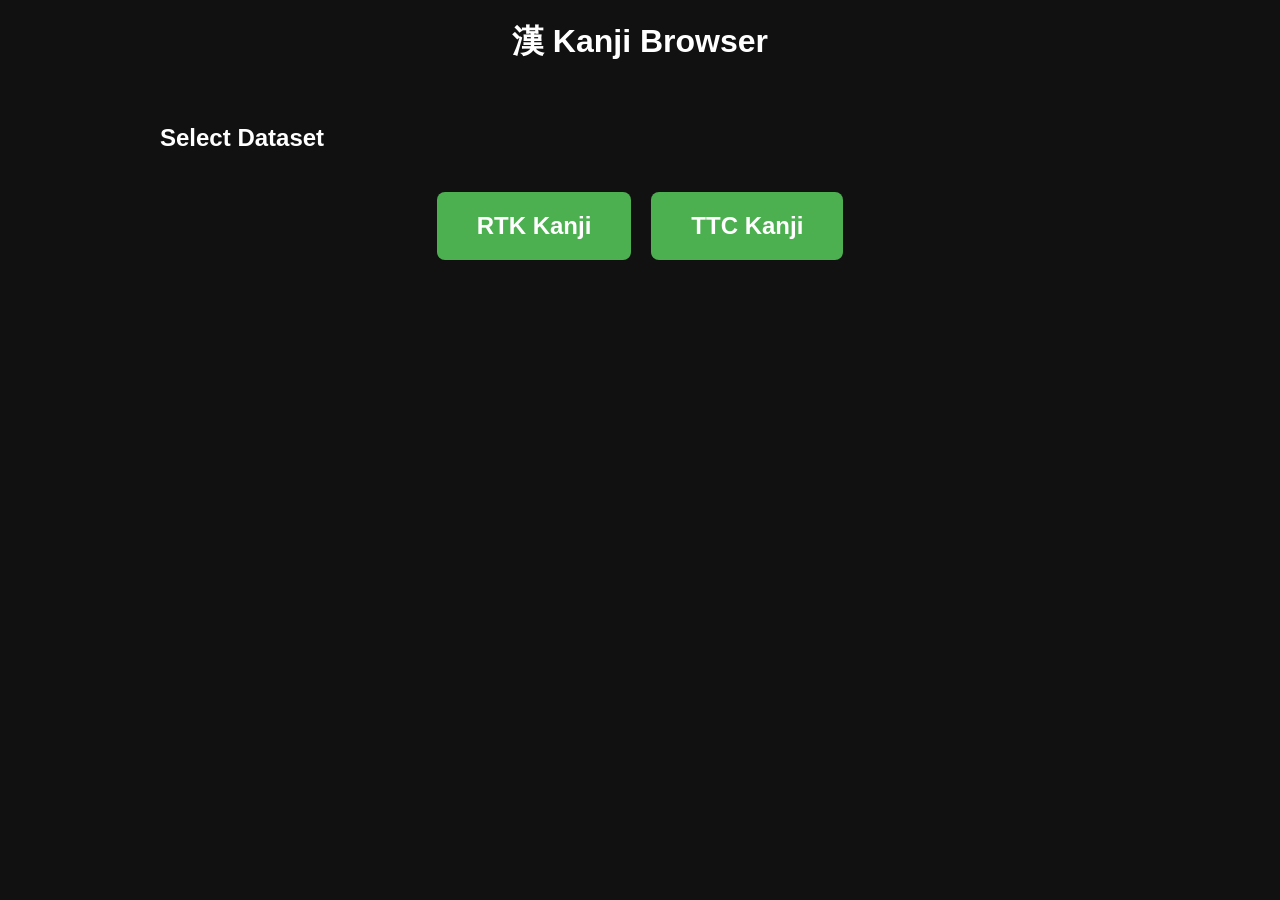
==== index.html @ a3a9d2c4 "Refactor: Complete unified app structure with shared code and data folders" ====
<!DOCTYPE html>
<html lang="en">
<head>
    <meta charset="UTF-8">
    <meta name="viewport" content="width=device-width, initial-scale=1.0">
    <title>Kanji Browser - Select Dataset</title>
    <link rel="stylesheet" href="css/style.css">
    <style>
        .dataset-selector {
            display: flex;
            justify-content: center;
            gap: 20px;
            margin-top: 40px;
        }
        .dataset-btn {
            padding: 20px 40px;
            font-size: 24px;
            font-weight: bold;
            background: #4caf50;
            color: white;
            border: none;
            border-radius: 8px;
            cursor: pointer;
            transition: 0.3s;
        }
        .dataset-btn:hover {
            background: #45a049;
            transform: scale(1.05);
        }
    </style>
</head>
<body>
    <header>
        <h1>漢 Kanji Browser</h1>
    </header>

    <main>
        <h2>Select Dataset</h2>
        <div class="dataset-selector">
            <button class="dataset-btn" onclick="loadDataset('rtk')">RTK Kanji</button>
            <button class="dataset-btn" onclick="loadDataset('ttc')">TTC Kanji</button>
        </div>
    </main>

    <script>
        function loadDataset(dataset) {
            sessionStorage.setItem('selectedDataset', dataset);
            window.location.href = 'app.html';
        }
    </script>
</body>
</html>
---- css/style.css ----
@font-face {
    font-family: StrokeOrder;
    src: url("../fonts/KanjiStrokeOrders_v4.005.ttf");
}

@font-face {
    font-family: HGRKK;
    src: url("../fonts/HGRKK.ttc");
}

* {
    box-sizing: border-box;
}

body {
    margin: 0;
    background: #111;
    color: white;
    font-family: Arial, sans-serif;
}

header {
    text-align: center;
    padding: 20px;
    display: flex;
    justify-content: center;
    align-items: center;
    flex-wrap: wrap;
    gap: 10px;
}

header h1 {
    margin: 0;
}

main {
    max-width: 1000px;
    margin: auto;
    padding: 20px;
}

.search-box {
    display: flex;
    gap: 10px;
    margin-bottom: 20px;
}

input {
    flex: 1;
    padding: 12px;
    font-size: 18px;
    border-radius: 8px;
    border: none;
}

button {
    padding: 12px 20px;
    border: none;
    border-radius: 8px;
    background: #4caf50;
    color: white;
    font-size: 16px;
    cursor: pointer;
}

button:hover {
    opacity: 0.8;
}

#kanjiGrid {
    display: grid;
    grid-template-columns: repeat(auto-fill, minmax(80px, 1fr));
    gap: 10px;
}

.card {
    background: #222;
    padding: 15px;
    border-radius: 10px;
    text-align: center;
    font-size: 25px;
    cursor: pointer;
}

.card:hover {
    background: #333;
}

.number {
    font-size: 14px;
    color: #aaa;
}

.meaning {
    font-size: 40px;
    text-align: center;
    margin: 30px;
}

.kanji {
    font-size: 180px;
    text-align: center;
    margin: 30px;
}

.stroke {
    font-family: StrokeOrder;
}

.hgrkk {
    font-family: HGRKK;
}

.story {
    max-width: 800px;
    margin: 10px auto 20px auto;
    padding: 12px 16px;
    background: rgba(255, 255, 255, 0.04);
    border-radius: 8px;
    font-size: 18px;
    line-height: 1.5;
    text-align: center;
    color: #ddd;
}

.info {
    text-align: center;
    font-size: 25px;
}

.navigation {
    display: flex;
    justify-content: center;
    gap: 20px;
    margin: 30px;
}

@media (max-width: 600px) {
    .kanji {
        font-size: 120px;
    }
}
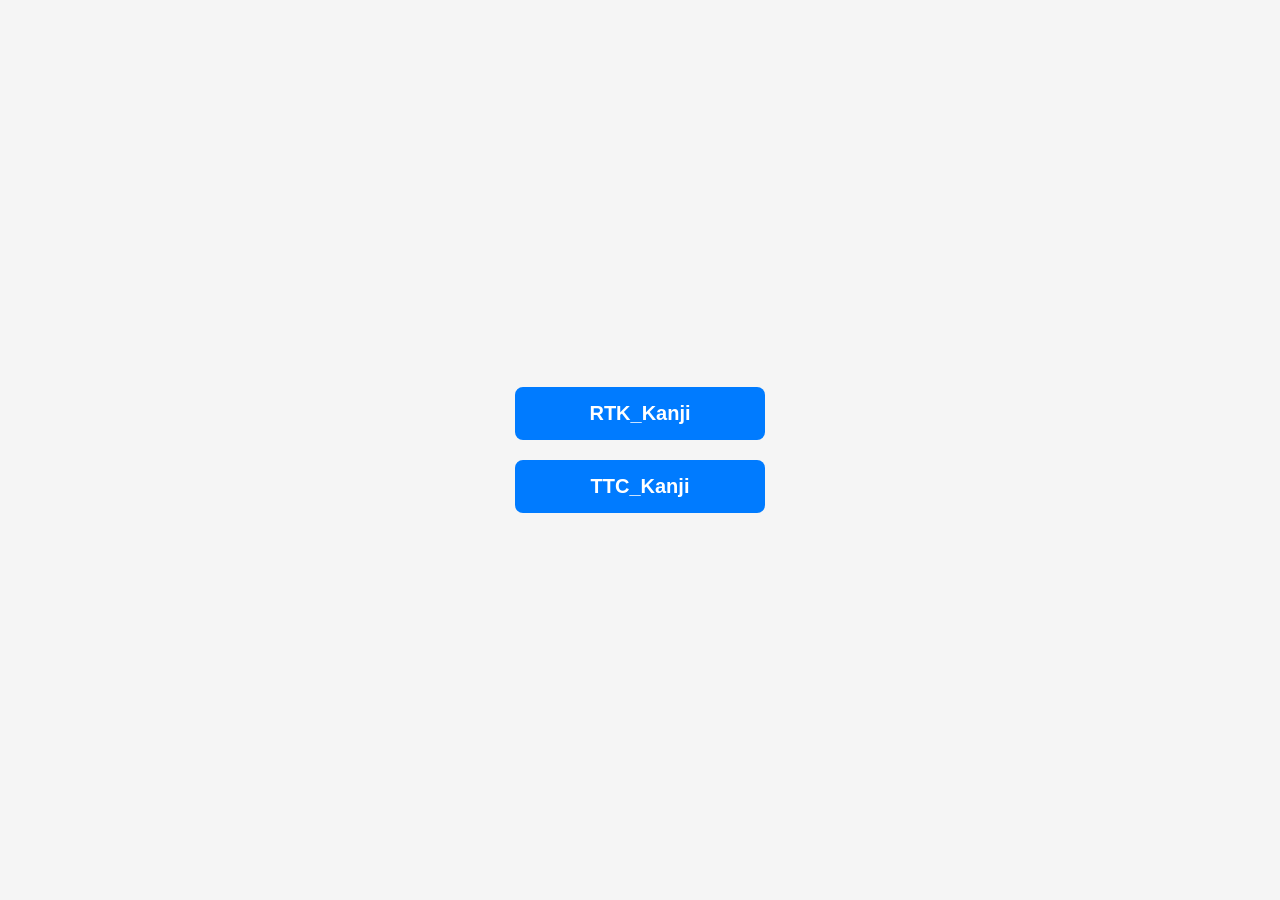
==== commit 453f1285: "009" ====
--- a/index.html
+++ b/index.html
@@ -3,50 +3,49 @@
 <head>
     <meta charset="UTF-8">
     <meta name="viewport" content="width=device-width, initial-scale=1.0">
-    <title>Kanji Browser - Select Dataset</title>
-    <link rel="stylesheet" href="css/style.css">
+    <title>KANJI</title>
+
     <style>
-        .dataset-selector {
+        body {
+            margin: 0;
+            font-family: Arial, sans-serif;
+            background: #f5f5f5;
+
             display: flex;
+            flex-direction: column;
             justify-content: center;
-            gap: 20px;
-            margin-top: 40px;
+            align-items: center;
+
+            height: 100vh;
         }
-        .dataset-btn {
-            padding: 20px 40px;
-            font-size: 24px;
+
+        .btn {
+            display: inline-block;
+            width: 220px;
+            padding: 15px;
+            margin: 10px;
+
+            background: #007bff;
+            color: white;
+
+            text-decoration: none;
+            text-align: center;
+            font-size: 20px;
             font-weight: bold;
-            background: #4caf50;
-            color: white;
-            border: none;
+
             border-radius: 8px;
-            cursor: pointer;
             transition: 0.3s;
         }
-        .dataset-btn:hover {
-            background: #45a049;
-            transform: scale(1.05);
+
+        .btn:hover {
+            background: #0056b3;
         }
     </style>
 </head>
 <body>
-    <header>
-        <h1>漢 Kanji Browser</h1>
-    </header>
 
-    <main>
-        <h2>Select Dataset</h2>
-        <div class="dataset-selector">
-            <button class="dataset-btn" onclick="loadDataset('rtk')">RTK Kanji</button>
-            <button class="dataset-btn" onclick="loadDataset('ttc')">TTC Kanji</button>
-        </div>
-    </main>
+    <a href="RTK_Kanji/index.html" class="btn">RTK_Kanji</a>
+    <a href="TTC_Kanji/index.html" class="btn">TTC_Kanji</a>
 
-    <script>
-        function loadDataset(dataset) {
-            sessionStorage.setItem('selectedDataset', dataset);
-            window.location.href = 'app.html';
-        }
-    </script>
 </body>
 </html>
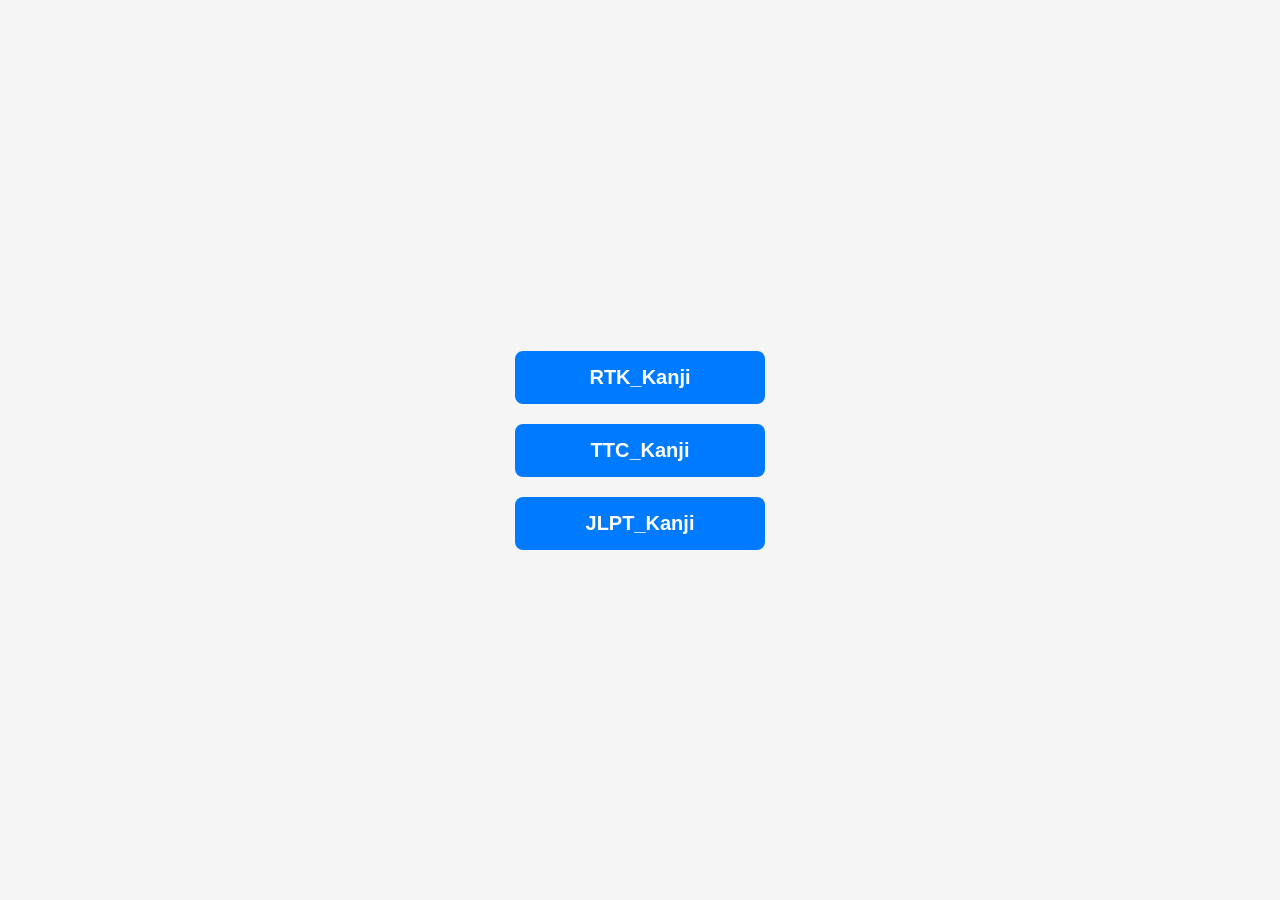
==== commit e7a19228: "010" ====
--- a/index.html
+++ b/index.html
@@ -46,6 +46,7 @@
 
     <a href="RTK_Kanji/index.html" class="btn">RTK_Kanji</a>
     <a href="TTC_Kanji/index.html" class="btn">TTC_Kanji</a>
+    <a href="JLPT_Kanji/index.html" class="btn">JLPT_Kanji</a>
 
 </body>
 </html>
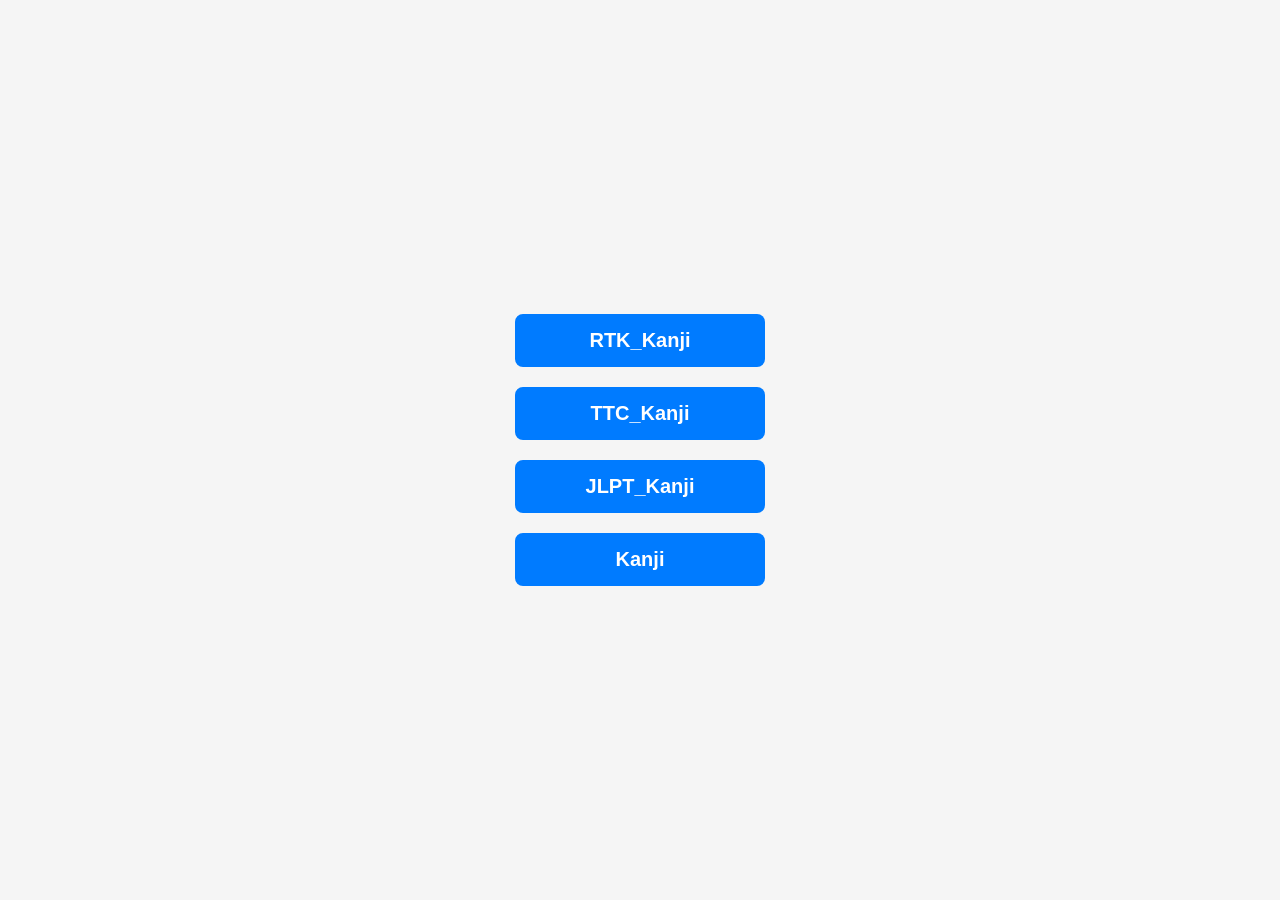
==== commit daeeac24: "011" ====
--- a/index.html
+++ b/index.html
@@ -47,6 +47,8 @@
     <a href="RTK_Kanji/index.html" class="btn">RTK_Kanji</a>
     <a href="TTC_Kanji/index.html" class="btn">TTC_Kanji</a>
     <a href="JLPT_Kanji/index.html" class="btn">JLPT_Kanji</a>
+    <a href="N3/index.html" class="btn">Kanji</a>
+
 
 </body>
 </html>
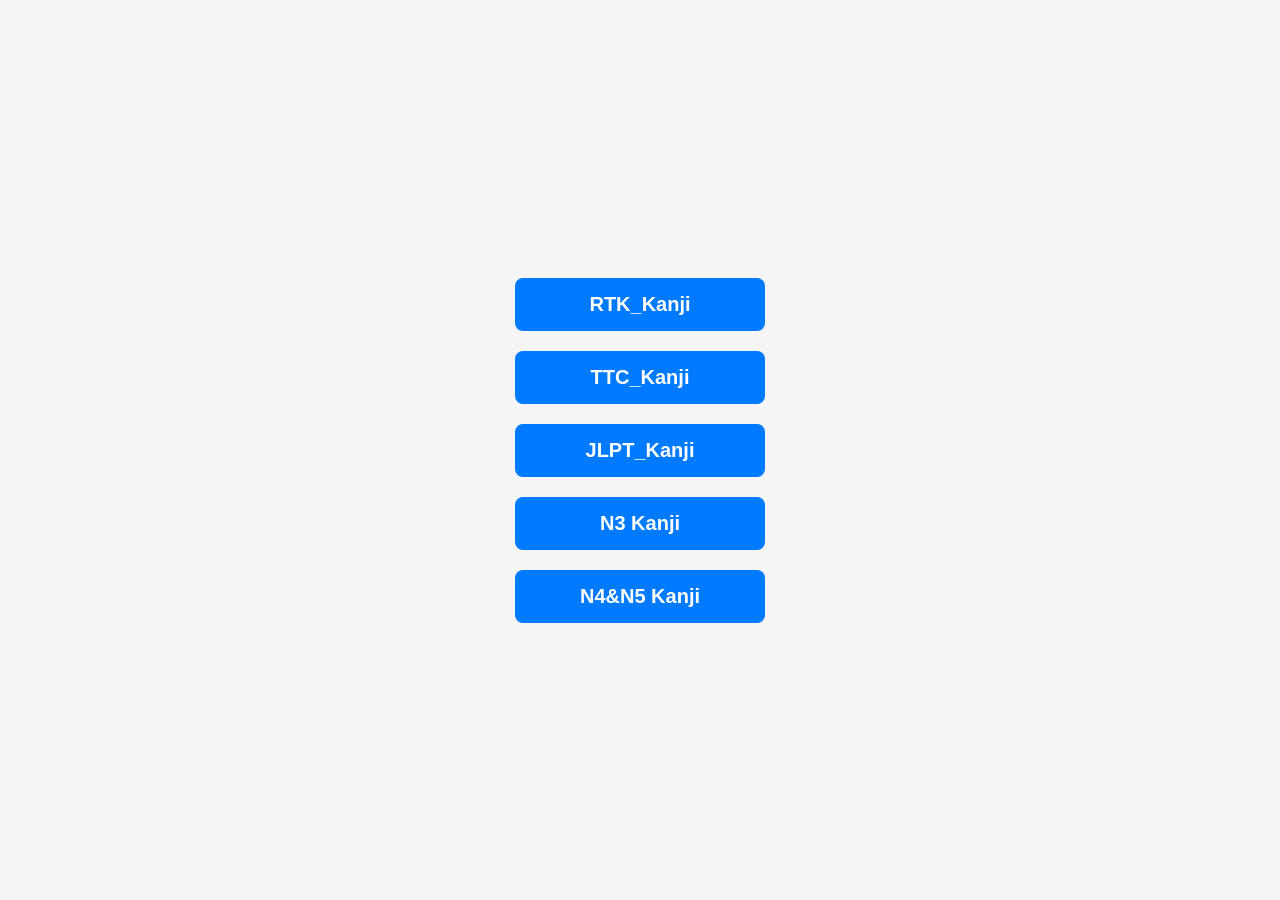
==== commit 5f8a30a4: "014" ====
--- a/index.html
+++ b/index.html
@@ -47,7 +47,8 @@
     <a href="RTK_Kanji/index.html" class="btn">RTK_Kanji</a>
     <a href="TTC_Kanji/index.html" class="btn">TTC_Kanji</a>
     <a href="JLPT_Kanji/index.html" class="btn">JLPT_Kanji</a>
-    <a href="N3/index.html" class="btn">Kanji</a>
+    <a href="N3/index.html" class="btn">N3 Kanji</a>
+    <a href="N4_N5/index.html" class="btn">N4&N5 Kanji</a>
 
 
 </body>
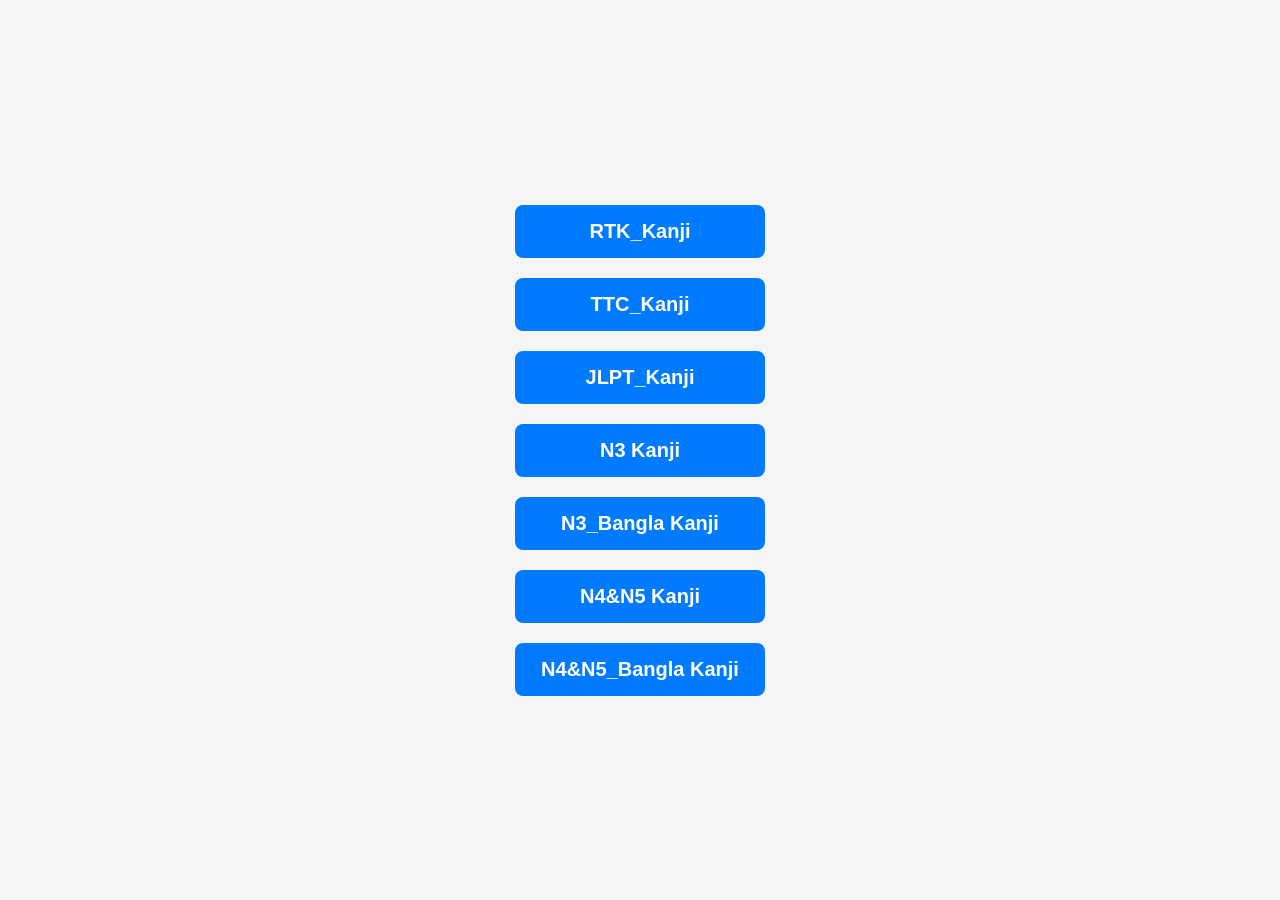
==== commit 7fd795e5: "017" ====
--- a/index.html
+++ b/index.html
@@ -48,7 +48,9 @@
     <a href="TTC_Kanji/index.html" class="btn">TTC_Kanji</a>
     <a href="JLPT_Kanji/index.html" class="btn">JLPT_Kanji</a>
     <a href="N3/index.html" class="btn">N3 Kanji</a>
+    <a href="N3_bangla/" class="btn">N3_Bangla Kanji</a>
     <a href="N4_N5/index.html" class="btn">N4&N5 Kanji</a>
+    <a href="N4_N5_bangla/index.html" class="btn">N4&N5_Bangla Kanji</a>
 
 
 </body>
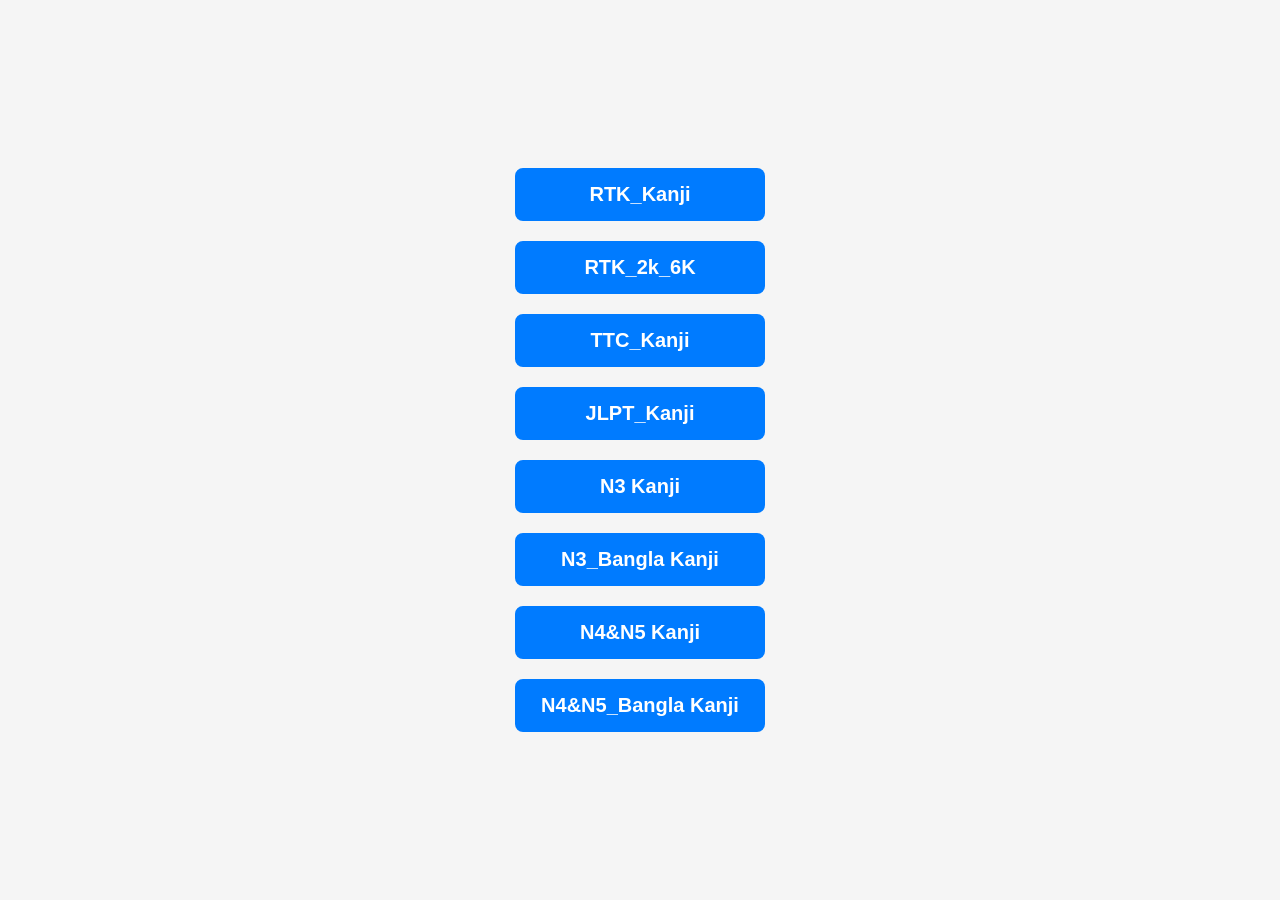
==== commit e4e20144: "024" ====
--- a/index.html
+++ b/index.html
@@ -45,6 +45,7 @@
 <body>
 
     <a href="RTK_Kanji/index.html" class="btn">RTK_Kanji</a>
+    <a href="RTK_Dek/index.html" class="btn">RTK_2k_6K</a>
     <a href="TTC_Kanji/index.html" class="btn">TTC_Kanji</a>
     <a href="JLPT_Kanji/index.html" class="btn">JLPT_Kanji</a>
     <a href="N3/index.html" class="btn">N3 Kanji</a>
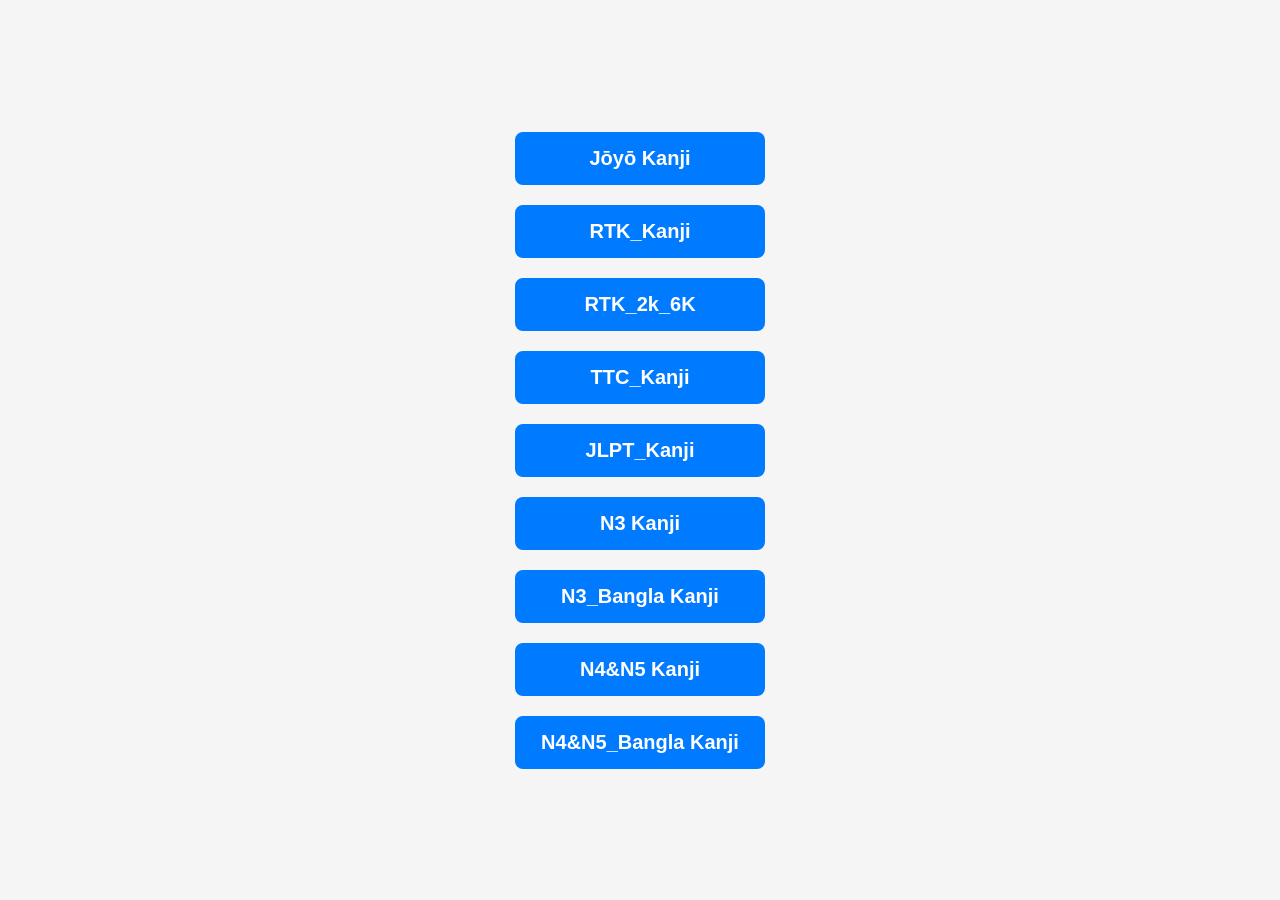
==== commit c3404677: "025 add joyo kanji section" ====
--- a/index.html
+++ b/index.html
@@ -44,6 +44,7 @@
 </head>
 <body>
 
+    <a href="joyo_Kanji/index.html" class="btn">Jōyō Kanji</a>
     <a href="RTK_Kanji/index.html" class="btn">RTK_Kanji</a>
     <a href="RTK_Dek/index.html" class="btn">RTK_2k_6K</a>
     <a href="TTC_Kanji/index.html" class="btn">TTC_Kanji</a>
